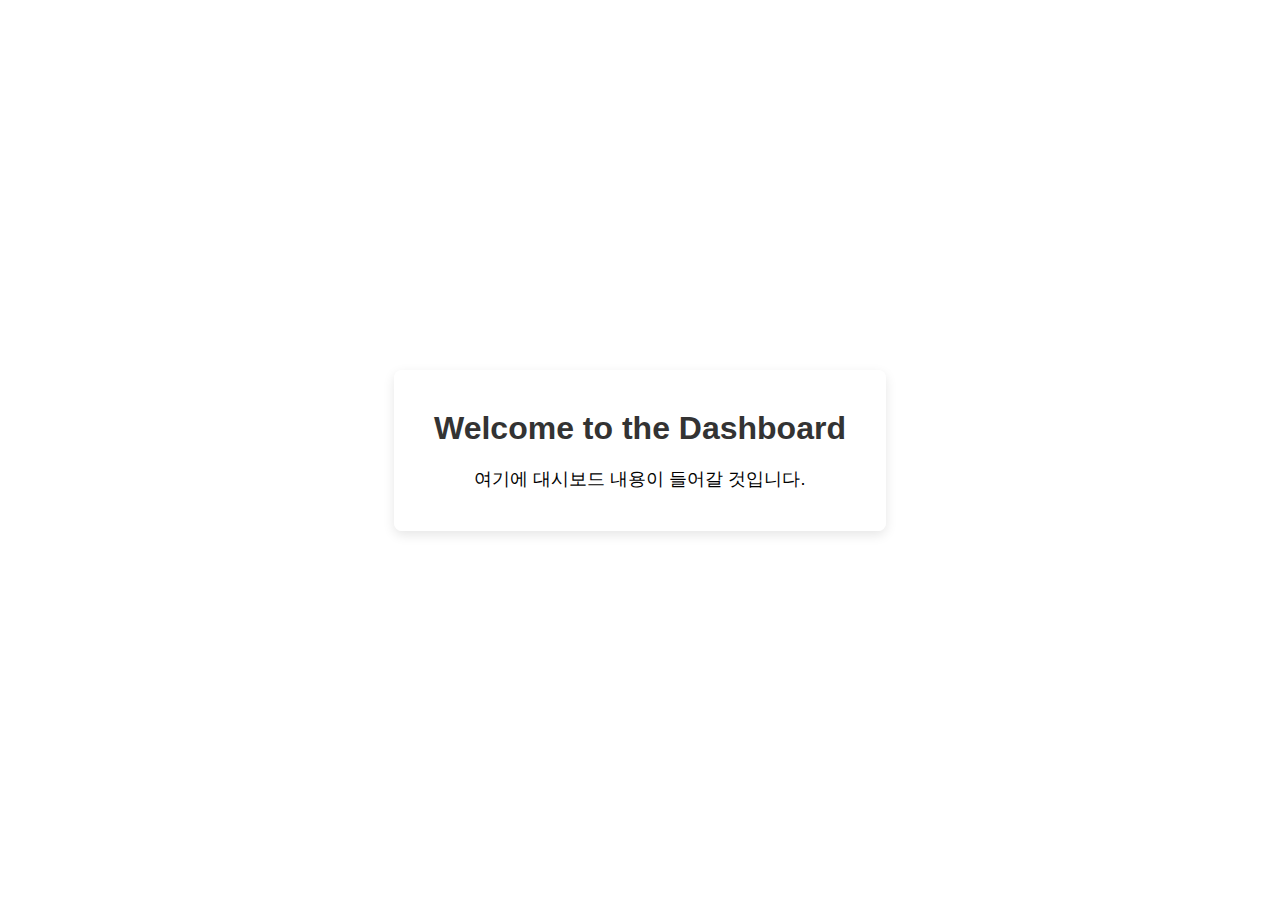
==== dashboard.html @ 03950fb7 "Add files via upload" ====
<!DOCTYPE html>
<html lang="en">
<head>
    <meta charset="UTF-8">
    <meta name="viewport" content="width=device-width, initial-scale=1.0">
    <title>Dashboard</title>
    <link rel="stylesheet" href="styles.css">
</head>
<body>
    <body class="dashboard-page">

    <div class="dashboard-container">
        <h1>Welcome to the Dashboard</h1>
        <p>여기에 대시보드 내용이 들어갈 것입니다.</p>
    </div>
</body>
</html>
---- styles.css ----
* {
    margin: 0;
    padding: 0;
    box-sizing: border-box;
}

body {
    font-family: Arial, sans-serif;
    min-height: 100vh;
    display: flex;
    justify-content: center;
    align-items: center;
}

.login-page {
    background-image: url('image/바다사진.webp'); /* 로그인 페이지의 바다 배경 */
    background-size: cover;
    background-position: center;
    background-repeat: no-repeat;
}

.dashboard-page {
    background-image: url('image/설산.webp'); /* 대시보드 페이지의 설산 배경 */
    background-size: cover;
    background-position: center;
}

.login-container,
.dashboard-container {
    background-color: rgba(255, 255, 255, 0.8);
    padding: 40px;
    border-radius: 8px;
    box-shadow: 0 4px 12px rgba(0, 0, 0, 0.1);
    text-align: center;
}

h2, h1 {
    margin-bottom: 20px;
    color: #333;
}

p {
    font-size: 18px;
}

.input-group {
    margin-bottom: 15px;
    text-align: left;
}

label {
    display: block;
    margin-bottom: 5px;
    color: #333;
}

input {
    width: 100%;
    padding: 10px;
    border: 1px solid #ccc;
    border-radius: 4px;
    font-size: 16px;
}

button {
    width: 100%;
    padding: 10px;
    background-color: #28a745;
    border: none;
    color: white;
    font-size: 16px;
    border-radius: 4px;
    cursor: pointer;
    margin-top: 10px;
}

button:hover {
    background-color: #218838;
}

.signup-text {
    margin-top: 20px;
    font-size: 14px;
    color: #555;
    text-align: center;
}

.signup-text a {
    color: #007bff;
    text-decoration: none;
}

.signup-text a:hover {
    text-decoration: underline;
}

.error {
    color: red;
    margin-top: 10px;
    display: none;
}
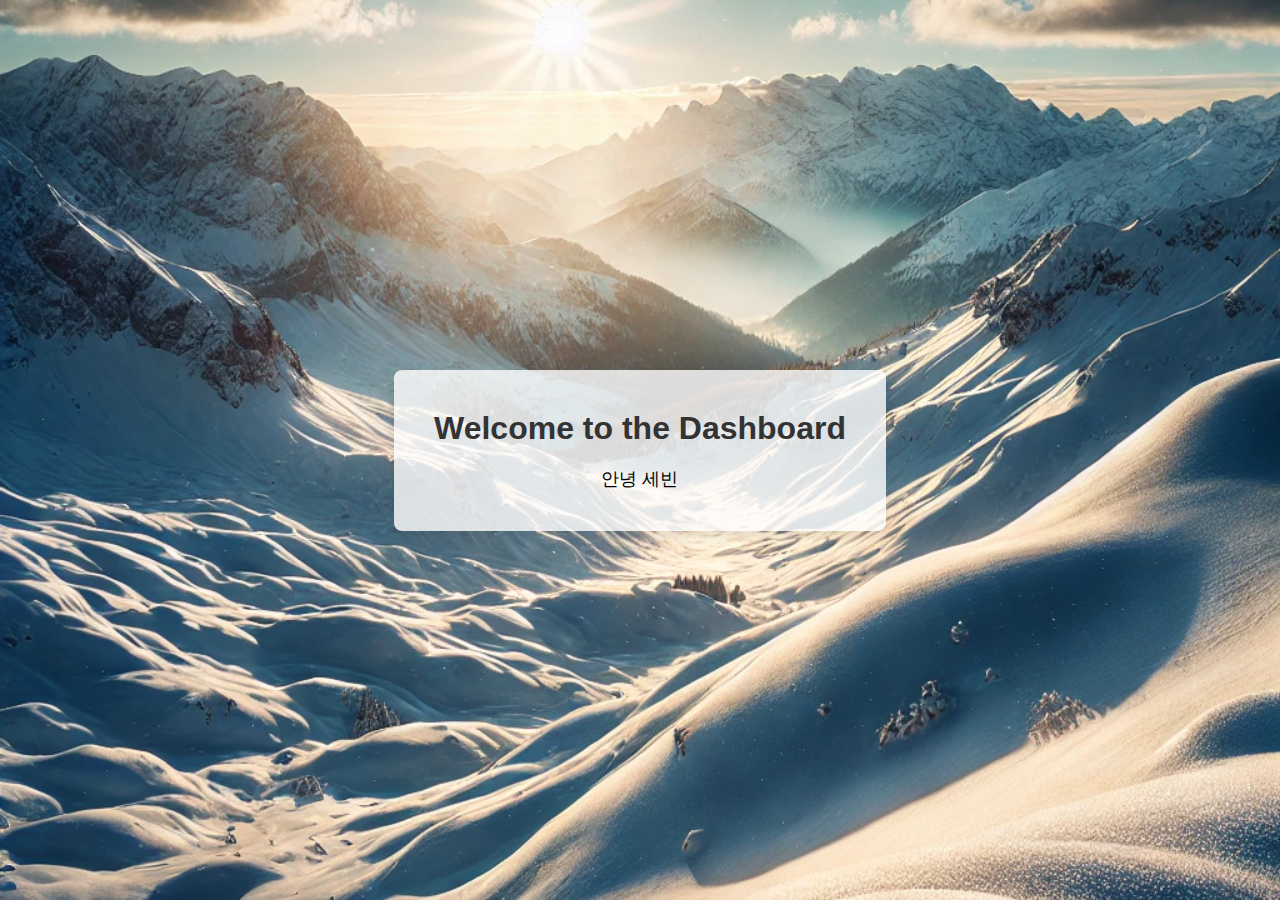
==== commit 5a155085: "Update dashboard.html" ====
--- a/dashboard.html
+++ b/dashboard.html
@@ -11,7 +11,7 @@
 
     <div class="dashboard-container">
         <h1>Welcome to the Dashboard</h1>
-        <p>여기에 대시보드 내용이 들어갈 것입니다.</p>
+        <p>안녕 세빈</p>
     </div>
 </body>
 </html>
--- a/styles.css
+++ b/styles.css
@@ -13,14 +13,14 @@
 }
 
 .login-page {
-    background-image: url('image/바다사진.webp'); /* 로그인 페이지의 바다 배경 */
+    background-image: url('바다사진.webp'); /* 로그인 페이지의 바다 배경 */
     background-size: cover;
     background-position: center;
     background-repeat: no-repeat;
 }
 
 .dashboard-page {
-    background-image: url('image/설산.webp'); /* 대시보드 페이지의 설산 배경 */
+    background-image: url('설산.webp'); /* 대시보드 페이지의 설산 배경 */
     background-size: cover;
     background-position: center;
 }
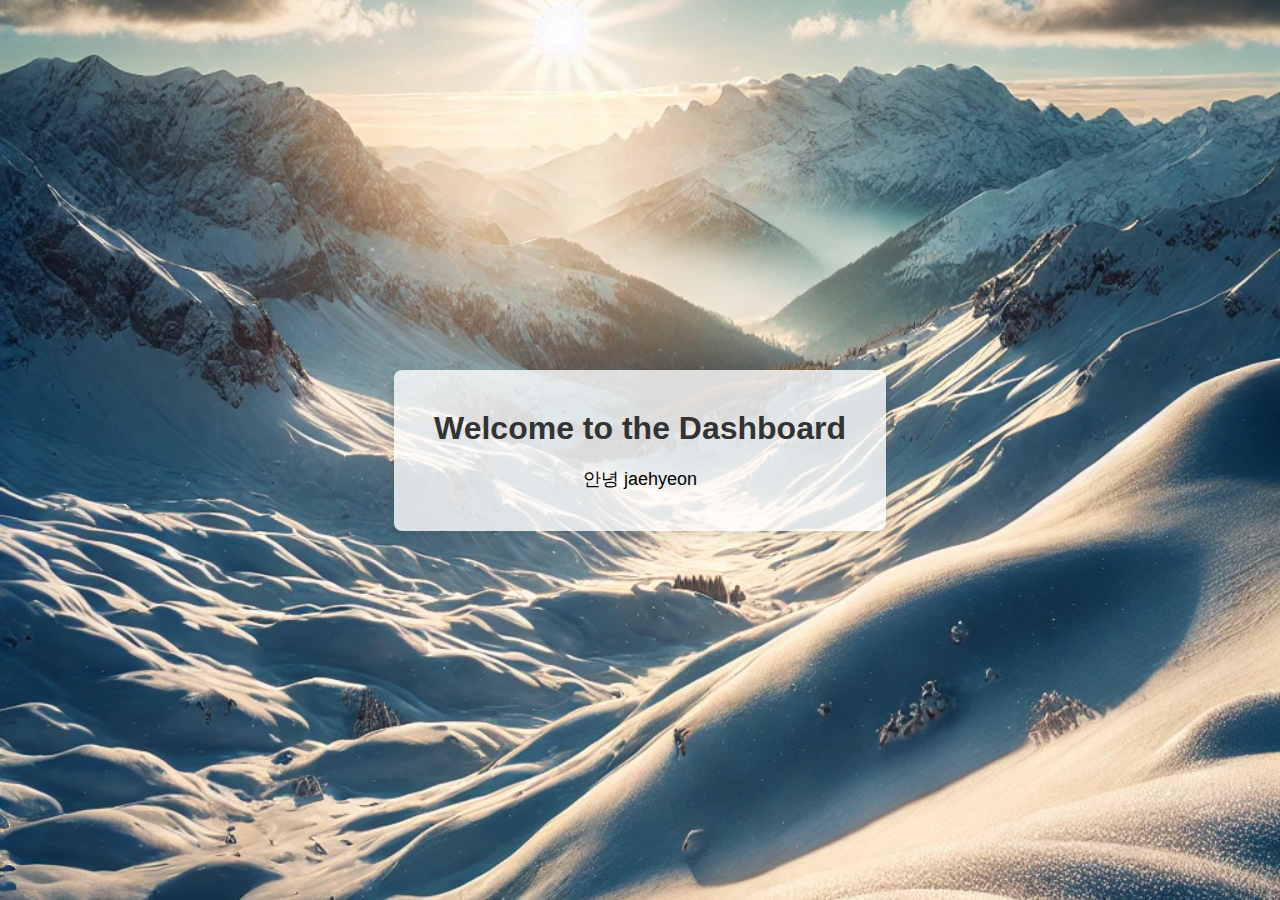
==== commit 36d29193: "Update dashboard.html" ====
--- a/dashboard.html
+++ b/dashboard.html
@@ -11,7 +11,7 @@
 
     <div class="dashboard-container">
         <h1>Welcome to the Dashboard</h1>
-        <p>안녕 세빈</p>
+        <p>안녕 jaehyeon</p>
     </div>
 </body>
 </html>
